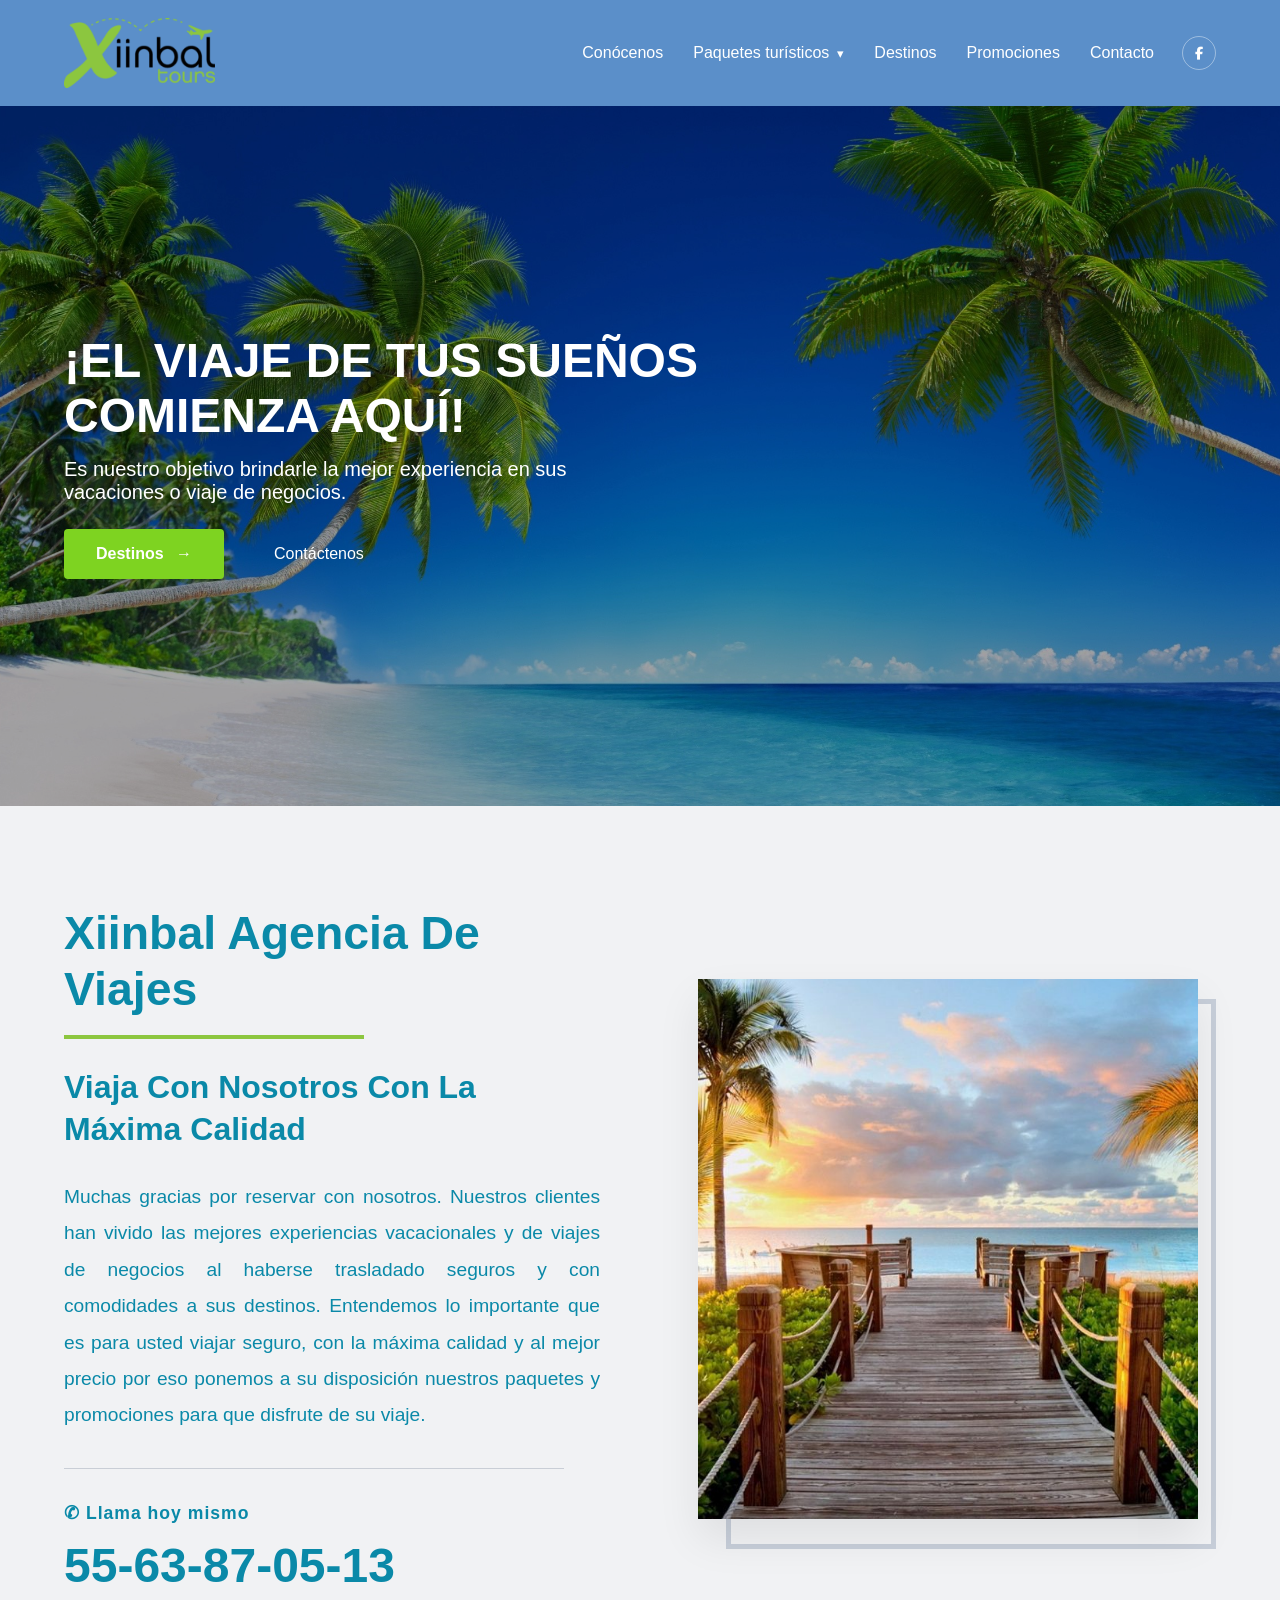
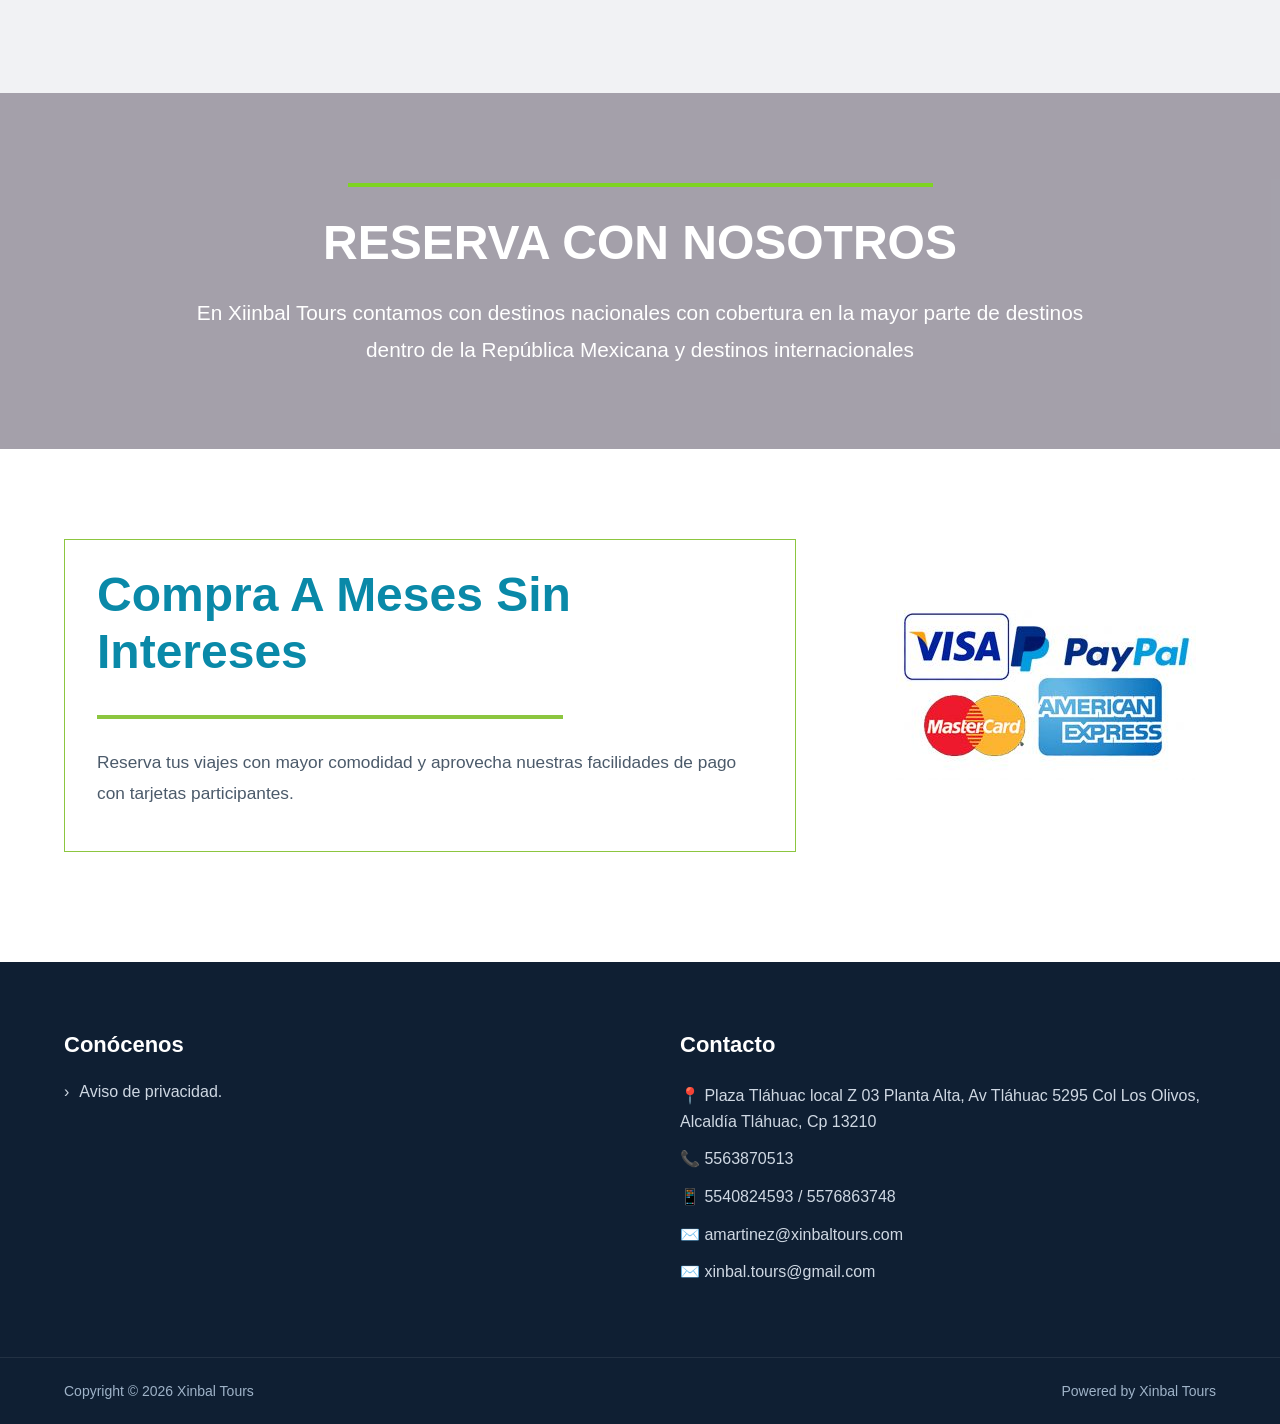
==== index.html @ b1d9e9b7 "pagina nueva" ====
<!DOCTYPE html>
<html lang="es">

<head>
    <meta charset="UTF-8" />
    <meta name="viewport" content="width=device-width, initial-scale=1.0" />
    <title>Xiinbal Tours</title>
    <link rel="stylesheet" href="css/styles.css" />
</head>

<body>

    <!-- ENCABEZADO -->
    <div id="header"></div>

    <!-- PORTADA / HERO -->
    <section class="hero">
        <div class="hero-overlay">
            <div class="container hero-content">
                <h1>
                    ¡EL VIAJE DE TUS SUEÑOS COMIENZA AQUÍ!</h1>
                <p>Es nuestro objetivo brindarle la mejor experiencia en sus vacaciones o viaje de negocios.

                </p>
                <div class="hero-buttons">
                    <a href="../views/destinos.html" class="btn btn-primary">
                        Destinos <span class="arrow">→</span>
                    </a>

                    <a href="../views/contacto.html" class="btn btn-secondary">
                        Contáctenos
                    </a>
                </div>
            </div>
        </div>
    </section>

    <section class="about-section" id="conocenos">
        <div class="container about-container">

            <div class="about-text">
                <h2>Xiinbal Agencia De Viajes</h2>
                <div class="about-line"></div>

                <h3>Viaja Con Nosotros Con La Máxima Calidad</h3>

                <p style="text-align: justify;">
                    Muchas gracias por reservar con nosotros. Nuestros clientes han vivido las mejores
                    experiencias vacacionales y de viajes de negocios al haberse trasladado seguros
                    y con comodidades a sus destinos. Entendemos lo importante que es para usted
                    viajar seguro, con la máxima calidad y al mejor precio por eso ponemos a su
                    disposición nuestros paquetes y promociones para que disfrute de su viaje.
                </p>

                <div class="about-divider"></div>

                <div class="about-contact">
                    <span class="about-contact-label">✆ Llama hoy mismo</span>
                    <a href="tel:5563870513" class="about-phone">55-63-87-05-13</a>
                </div>
            </div>

            <div class="about-image-wrapper">
                <div class="about-image-frame"></div>
                <img src="assets/img/playa.jpg" alt="Destino Xinbal Tours" class="about-image">
            </div>

        </div>
    </section>

    <section class="reservation-banner">
        <div class="reservation-banner-overlay">
            <div class="container reservation-banner-content">
                <div class="reservation-line"></div>
                <h2>RESERVA CON NOSOTROS</h2>
                <p>
                    En Xiinbal Tours contamos con destinos nacionales con cobertura en la mayor parte de
                    destinos dentro de la República Mexicana y destinos internacionales
                </p>
            </div>
        </div>
    </section>

    <section class="payment-section">
        <div class="container payment-container">

            <div class="payment-info">
                <h2>Compra A Meses Sin Intereses</h2>
                <div class="payment-line"></div>

                <p>
                    Reserva tus viajes con mayor comodidad y aprovecha nuestras facilidades de pago
                    con tarjetas participantes.
                </p>
            </div>

            <div class="payment-methods">
                <img src="assets/img/pagos.jpg" alt="Métodos de pago Xinbal Tours">
            </div>

        </div>
    </section>

    <div id="footer"></div>

    <script src="js/partials.js"></script>
    <script src="js/menu.js"></script>
    <script src="js/main.js"></script>
</body>

</html>
---- css/styles.css ----
@import url('./base/reset.css');
@import url('./base/global.css');
@import url('./base/utilities.css');

@import url('./layout/header.css');
@import url('./layout/footer.css');

@import url('./sections/hero.css');
@import url('./sections/about.css');
@import url('./sections/reservation-banner.css');
@import url('./sections/payment-section.css');

@import url('./pages/conocenos.css');
@import url('./pages/paquetes.css');
@import url('./pages/paquetesinter.css');
@import url('./pages/destinos.css');
@import url('./pages/promociones.css');
@import url('./pages/contacto.css');

@import url('./responsive/responsive.css');
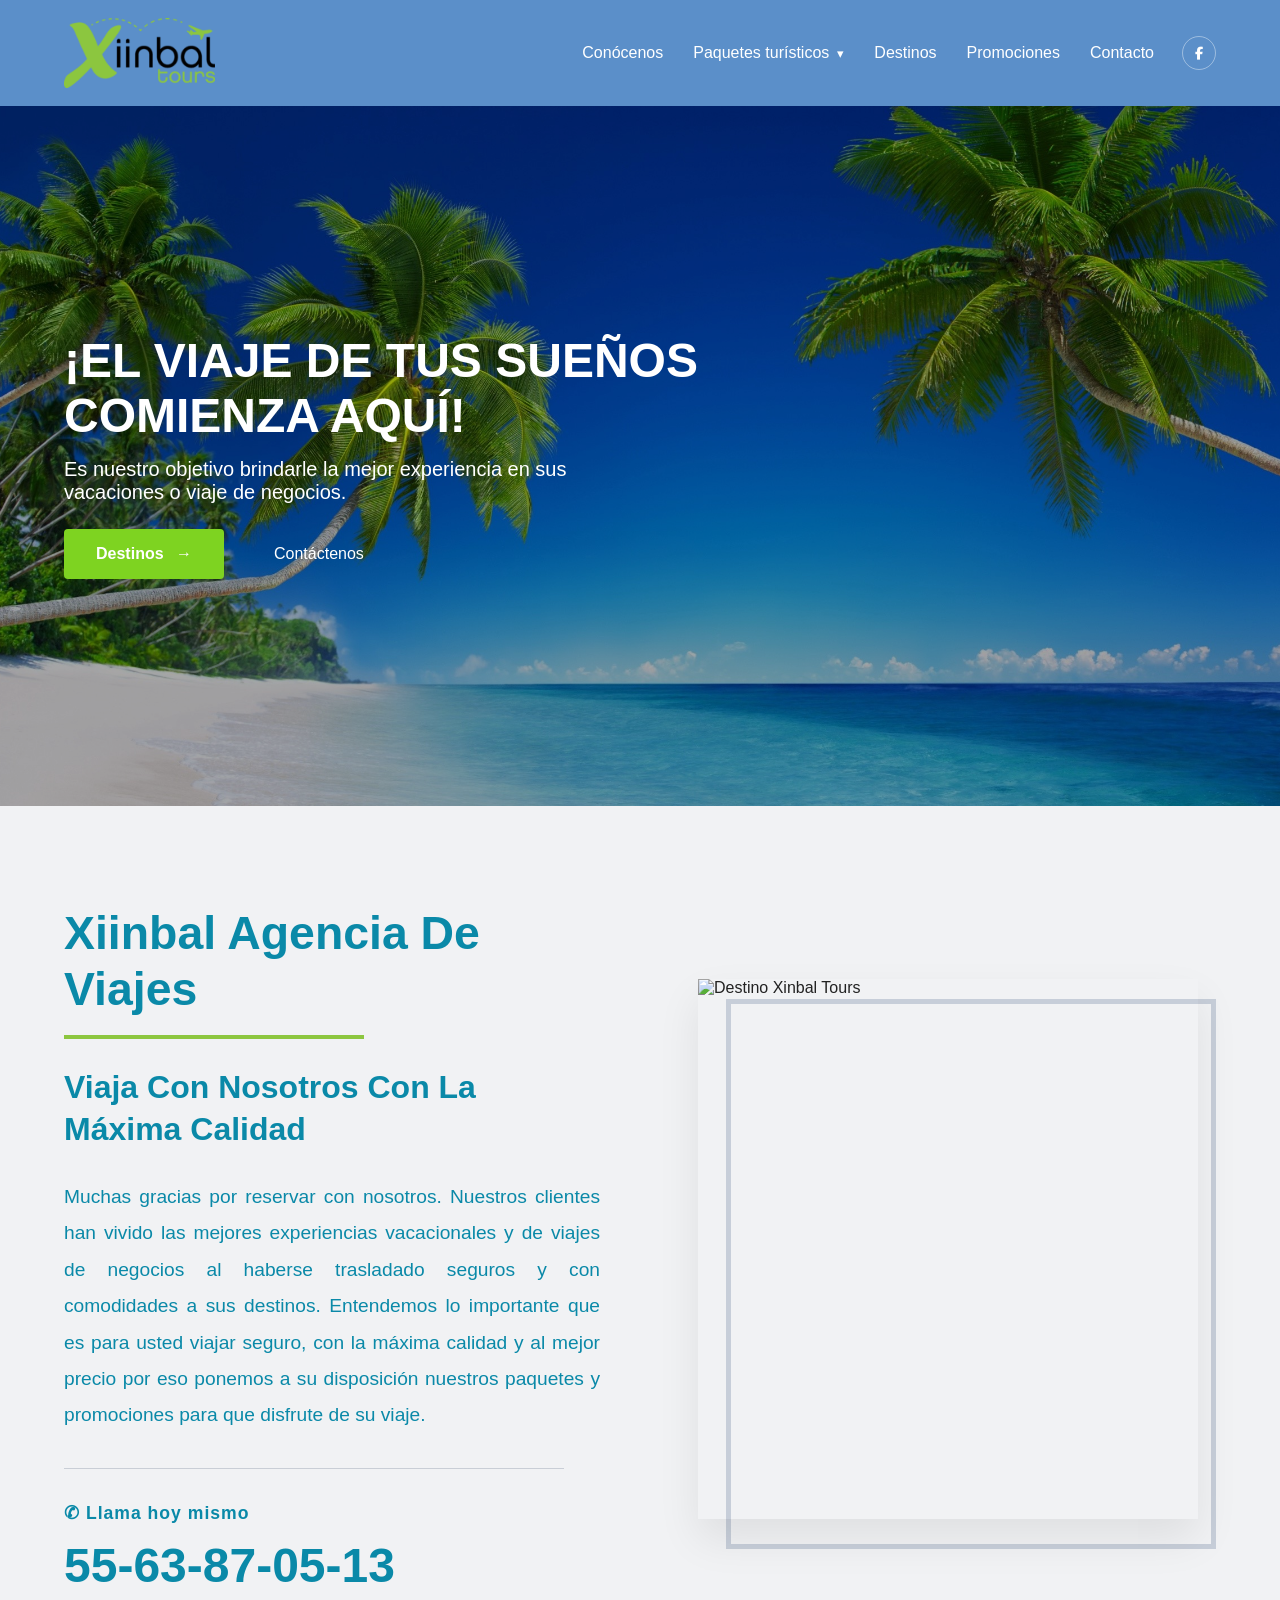
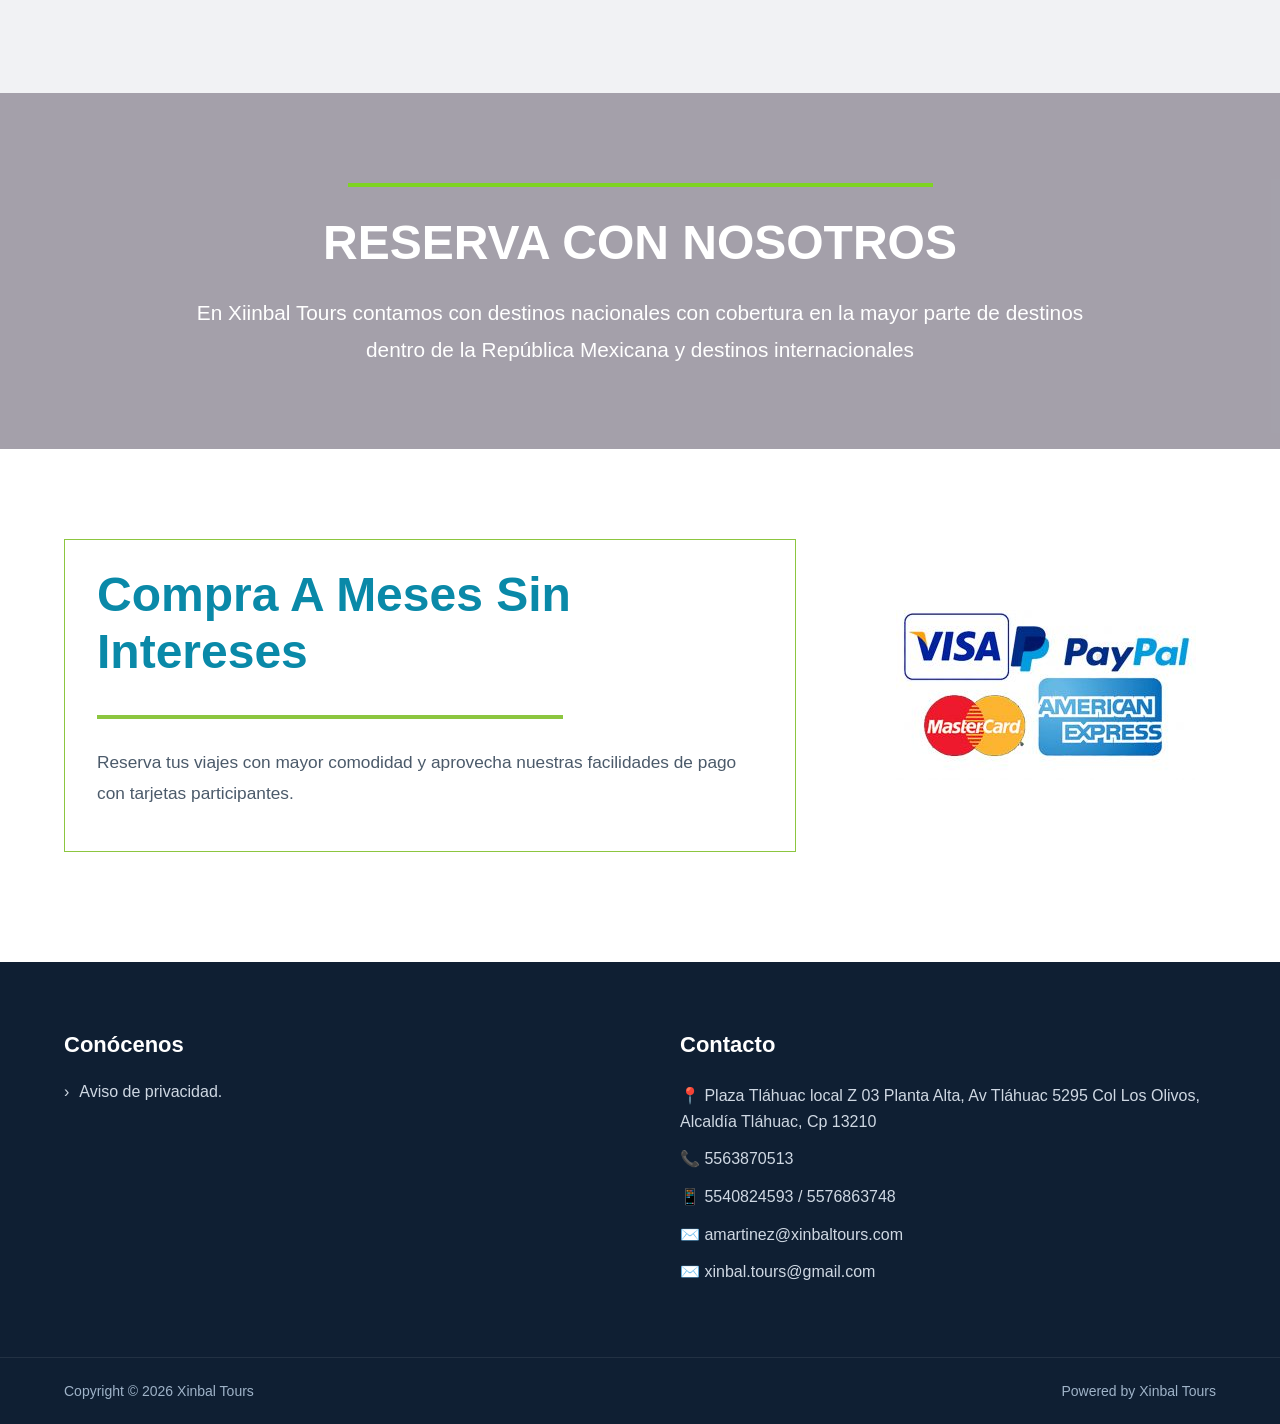
==== commit 0c93da30: "prueba" ====
--- a/index.html
+++ b/index.html
@@ -62,7 +62,7 @@
 
             <div class="about-image-wrapper">
                 <div class="about-image-frame"></div>
-                <img src="assets/img/playa.jpg" alt="Destino Xinbal Tours" class="about-image">
+                <img src="../AgenciaViajes/assets/img/playa.jpg" alt="Destino Xinbal Tours" class="about-image">
             </div>
 
         </div>
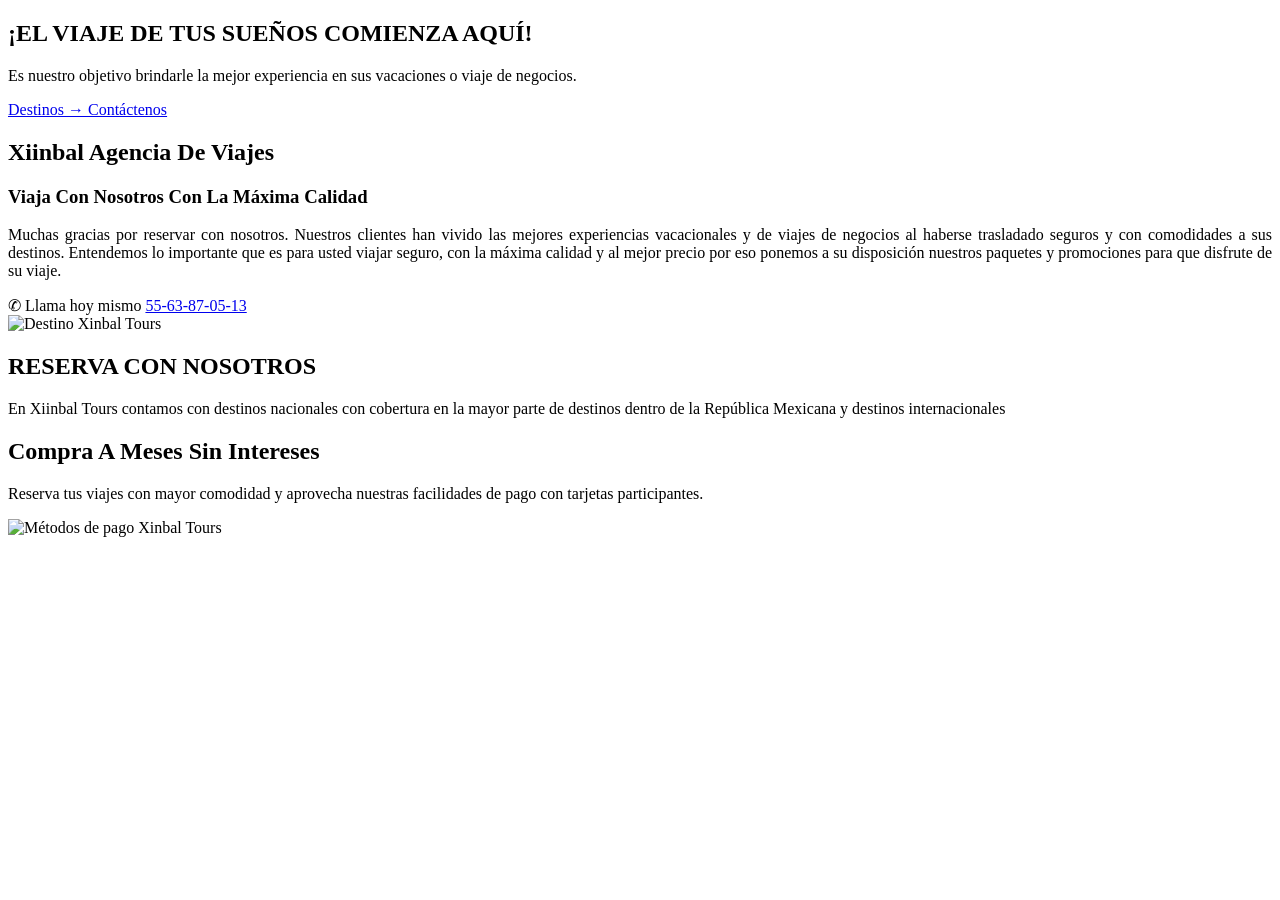
==== commit a7f71d87: "prueba2" ====
--- a/index.html
+++ b/index.html
@@ -5,7 +5,7 @@
     <meta charset="UTF-8" />
     <meta name="viewport" content="width=device-width, initial-scale=1.0" />
     <title>Xiinbal Tours</title>
-    <link rel="stylesheet" href="css/styles.css" />
+    <link rel="stylesheet" href="../AgenciaViajes/css/styles.css" />
 </head>
 
 <body>
@@ -23,11 +23,11 @@
 
                 </p>
                 <div class="hero-buttons">
-                    <a href="../views/destinos.html" class="btn btn-primary">
+                    <a href="../AgenciaViajes/views/destinos.html" class="btn btn-primary">
                         Destinos <span class="arrow">→</span>
                     </a>
 
-                    <a href="../views/contacto.html" class="btn btn-secondary">
+                    <a href="../AgenciaViajes/views/contacto.html" class="btn btn-secondary">
                         Contáctenos
                     </a>
                 </div>
@@ -95,7 +95,7 @@
             </div>
 
             <div class="payment-methods">
-                <img src="assets/img/pagos.jpg" alt="Métodos de pago Xinbal Tours">
+                <img src="../AgenciaViajes/assets/img/pagos.jpg" alt="Métodos de pago Xinbal Tours">
             </div>
 
         </div>
@@ -103,9 +103,9 @@
 
     <div id="footer"></div>
 
-    <script src="js/partials.js"></script>
-    <script src="js/menu.js"></script>
-    <script src="js/main.js"></script>
+    <script src="../AgenciaViajes/js/partials.js"></script>
+    <script src="../AgenciaViajes/js/menu.js"></script>
+    <script src="../AgenciaViajes/js/main.js"></script>
 </body>
 
 </html>
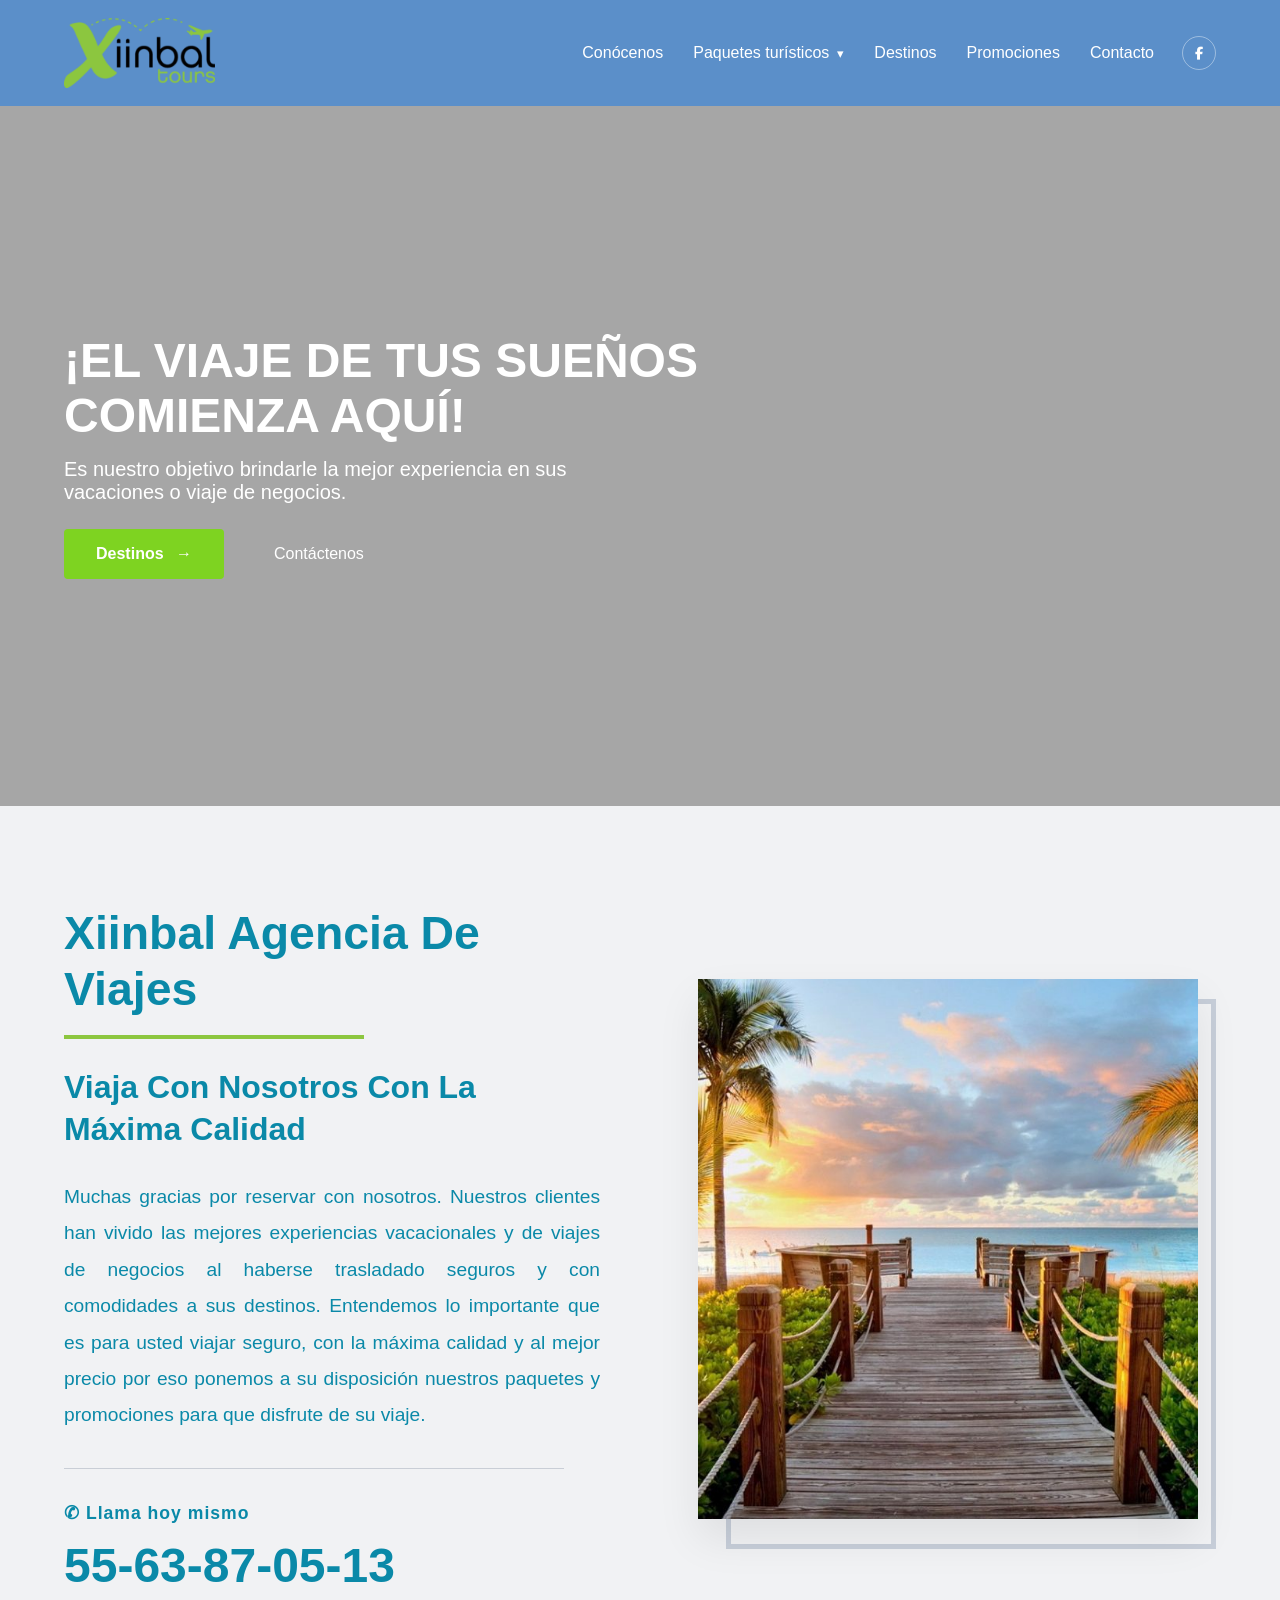
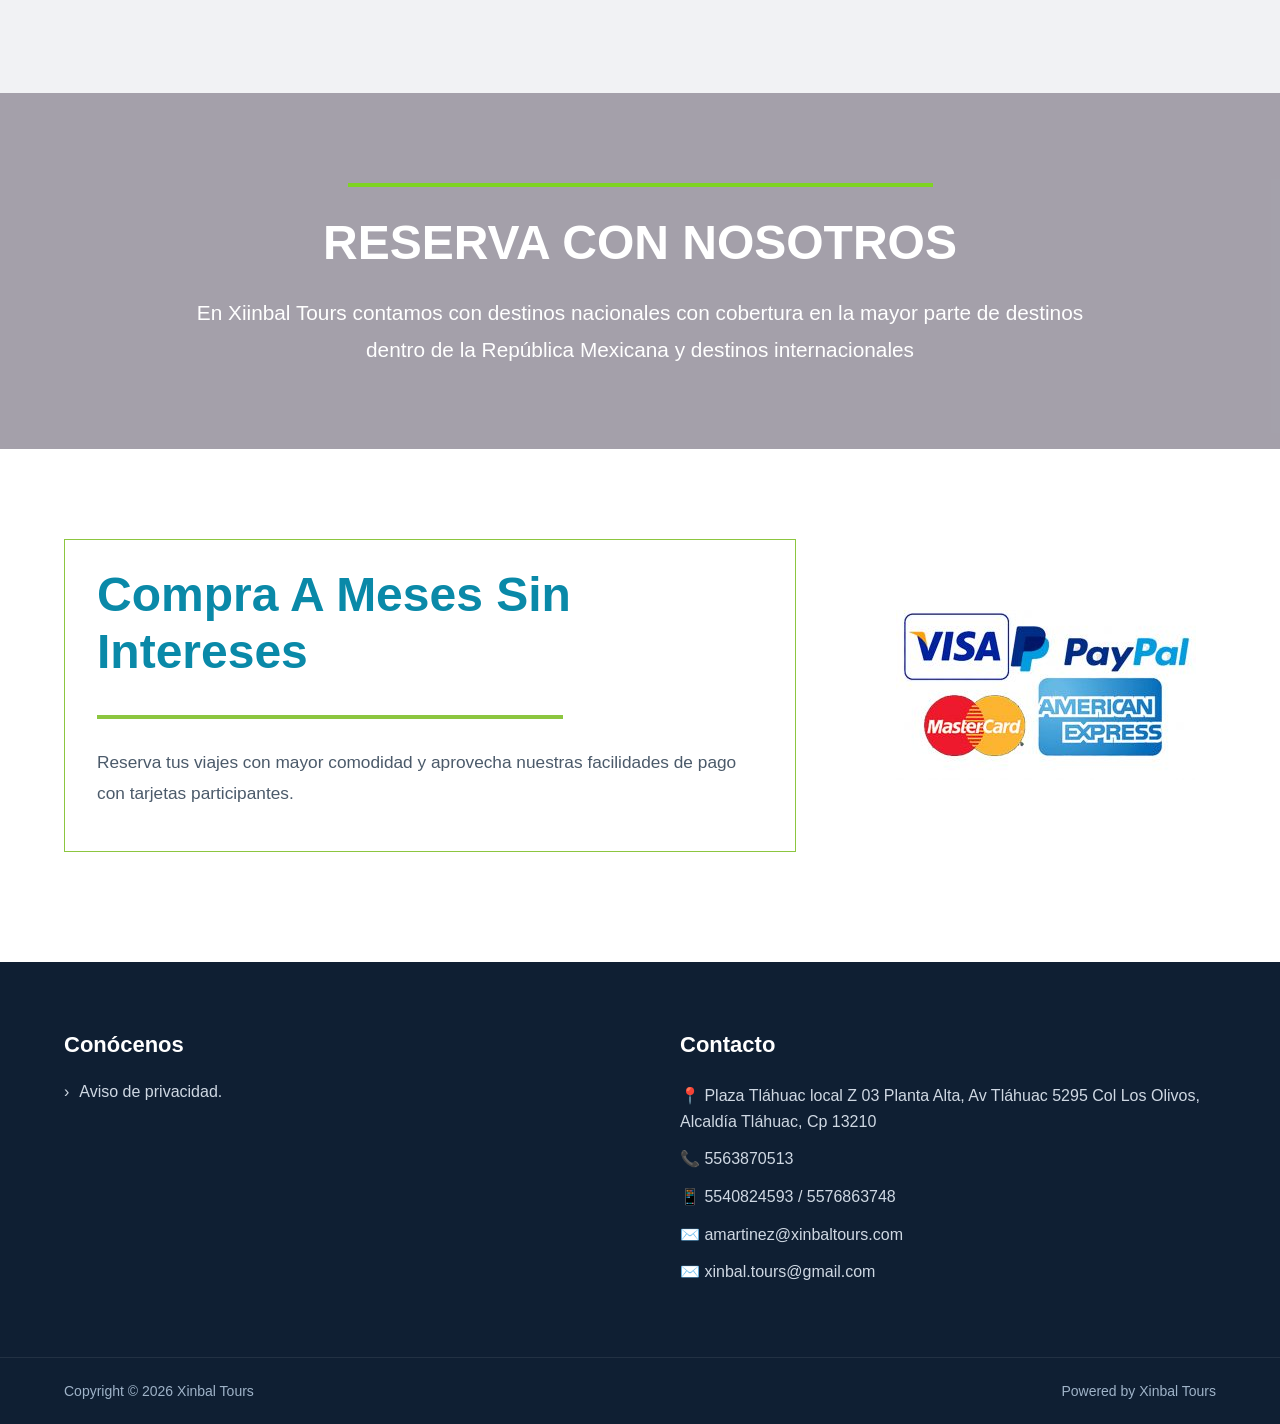
==== commit 15753523: "xd" ====
--- a/index.html
+++ b/index.html
@@ -5,7 +5,7 @@
     <meta charset="UTF-8" />
     <meta name="viewport" content="width=device-width, initial-scale=1.0" />
     <title>Xiinbal Tours</title>
-    <link rel="stylesheet" href="../AgenciaViajes/css/styles.css" />
+    <link rel="stylesheet" href="/css/styles.css" />
 </head>
 
 <body>
@@ -23,11 +23,11 @@
 
                 </p>
                 <div class="hero-buttons">
-                    <a href="../AgenciaViajes/views/destinos.html" class="btn btn-primary">
+                    <a href="/views/destinos.html" class="btn btn-primary">
                         Destinos <span class="arrow">→</span>
                     </a>
 
-                    <a href="../AgenciaViajes/views/contacto.html" class="btn btn-secondary">
+                    <a href="/views/contacto.html" class="btn btn-secondary">
                         Contáctenos
                     </a>
                 </div>
@@ -62,7 +62,7 @@
 
             <div class="about-image-wrapper">
                 <div class="about-image-frame"></div>
-                <img src="../AgenciaViajes/assets/img/playa.jpg" alt="Destino Xinbal Tours" class="about-image">
+                <img src="/assets/img/playa.jpg" alt="Destino Xinbal Tours" class="about-image">
             </div>
 
         </div>
@@ -95,7 +95,7 @@
             </div>
 
             <div class="payment-methods">
-                <img src="../AgenciaViajes/assets/img/pagos.jpg" alt="Métodos de pago Xinbal Tours">
+                <img src="/assets/img/pagos.jpg" alt="Métodos de pago Xinbal Tours">
             </div>
 
         </div>
@@ -103,9 +103,9 @@
 
     <div id="footer"></div>
 
-    <script src="../AgenciaViajes/js/partials.js"></script>
-    <script src="../AgenciaViajes/js/menu.js"></script>
-    <script src="../AgenciaViajes/js/main.js"></script>
+    <script src="/js/partials.js"></script>
+    <script src="/js/menu.js"></script>
+    <script src="/js/main.js"></script>
 </body>
 
 </html>
--- a/css/styles.css
+++ b/css/styles.css
@@ -0,0 +1,20 @@
+@import url('./base/reset.css');
+@import url('./base/global.css');
+@import url('./base/utilities.css');
+
+@import url('./layout/header.css');
+@import url('./layout/footer.css');
+
+@import url('./sections/hero.css');
+@import url('./sections/about.css');
+@import url('./sections/reservation-banner.css');
+@import url('./sections/payment-section.css');
+
+@import url('./pages/conocenos.css');
+@import url('./pages/paquetes.css');
+@import url('./pages/paquetesinter.css');
+@import url('./pages/destinos.css');
+@import url('./pages/promociones.css');
+@import url('./pages/contacto.css');
+
+@import url('./responsive/responsive.css');
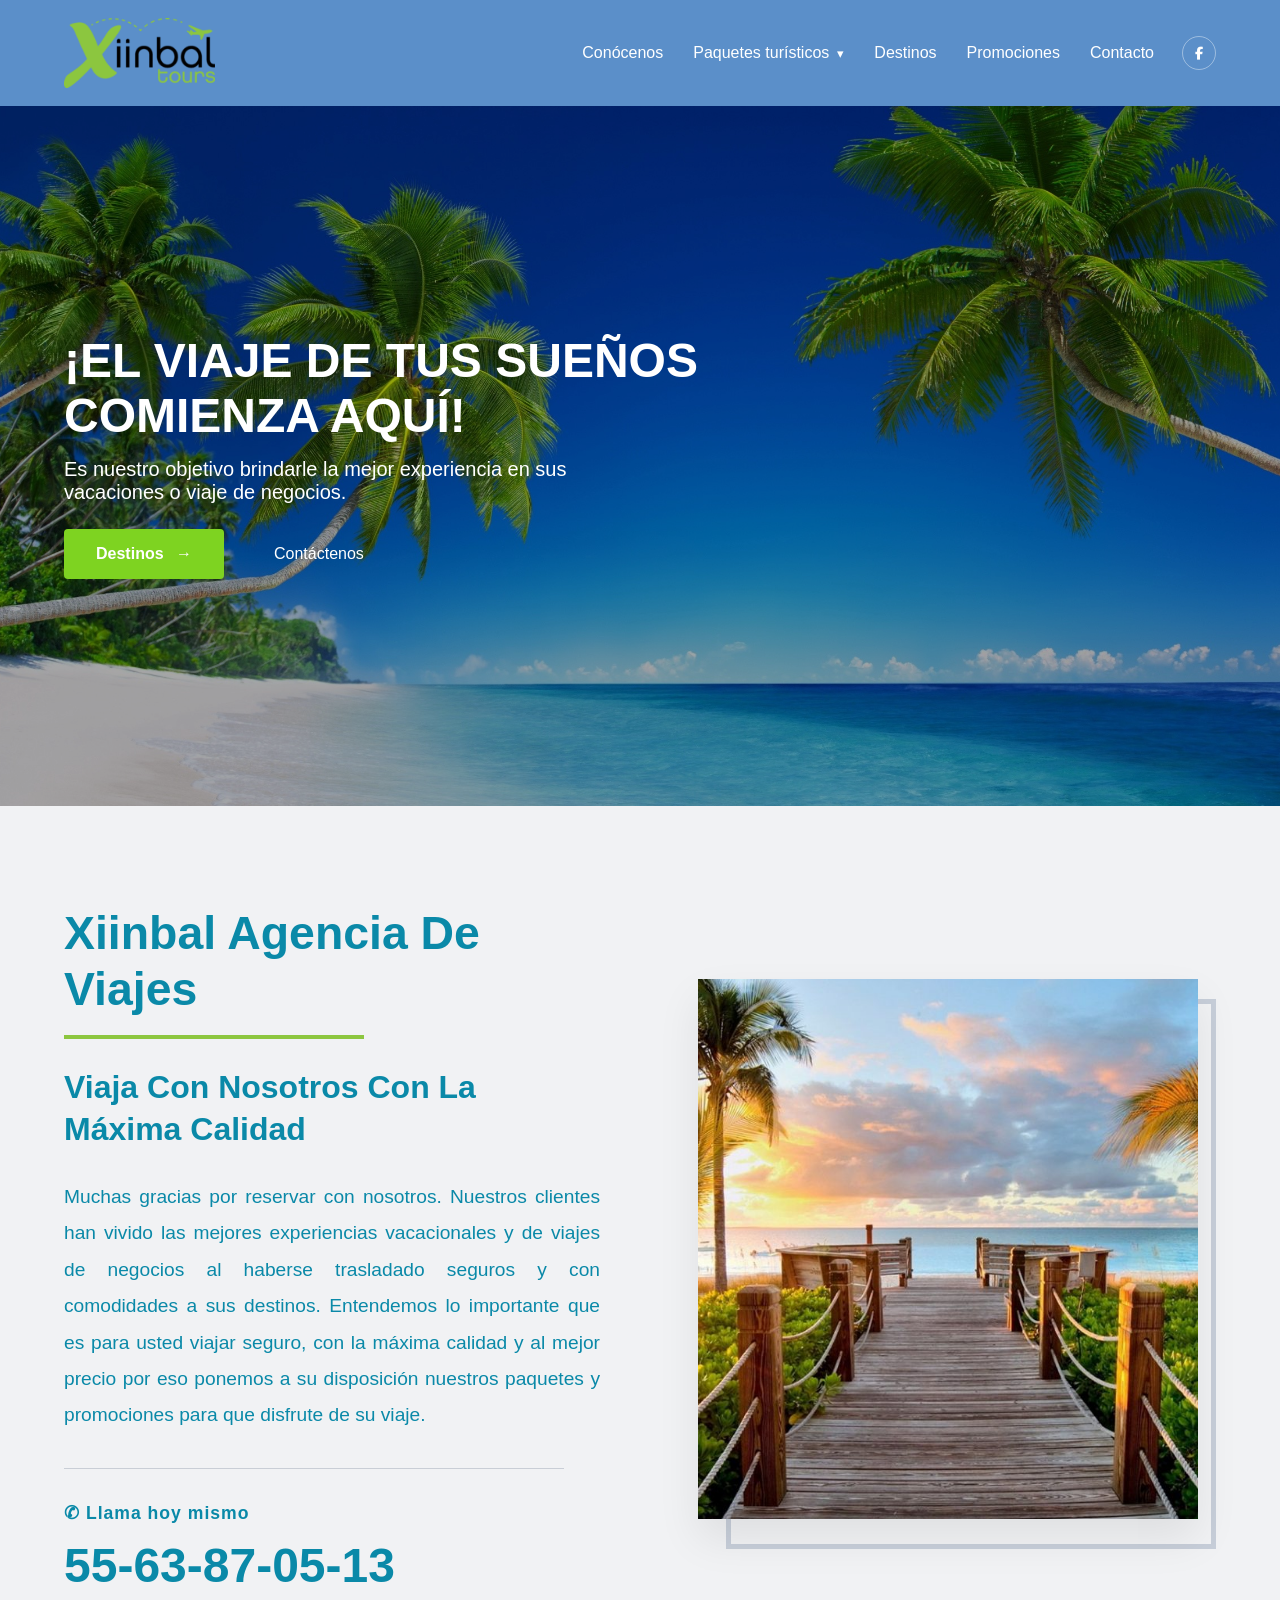
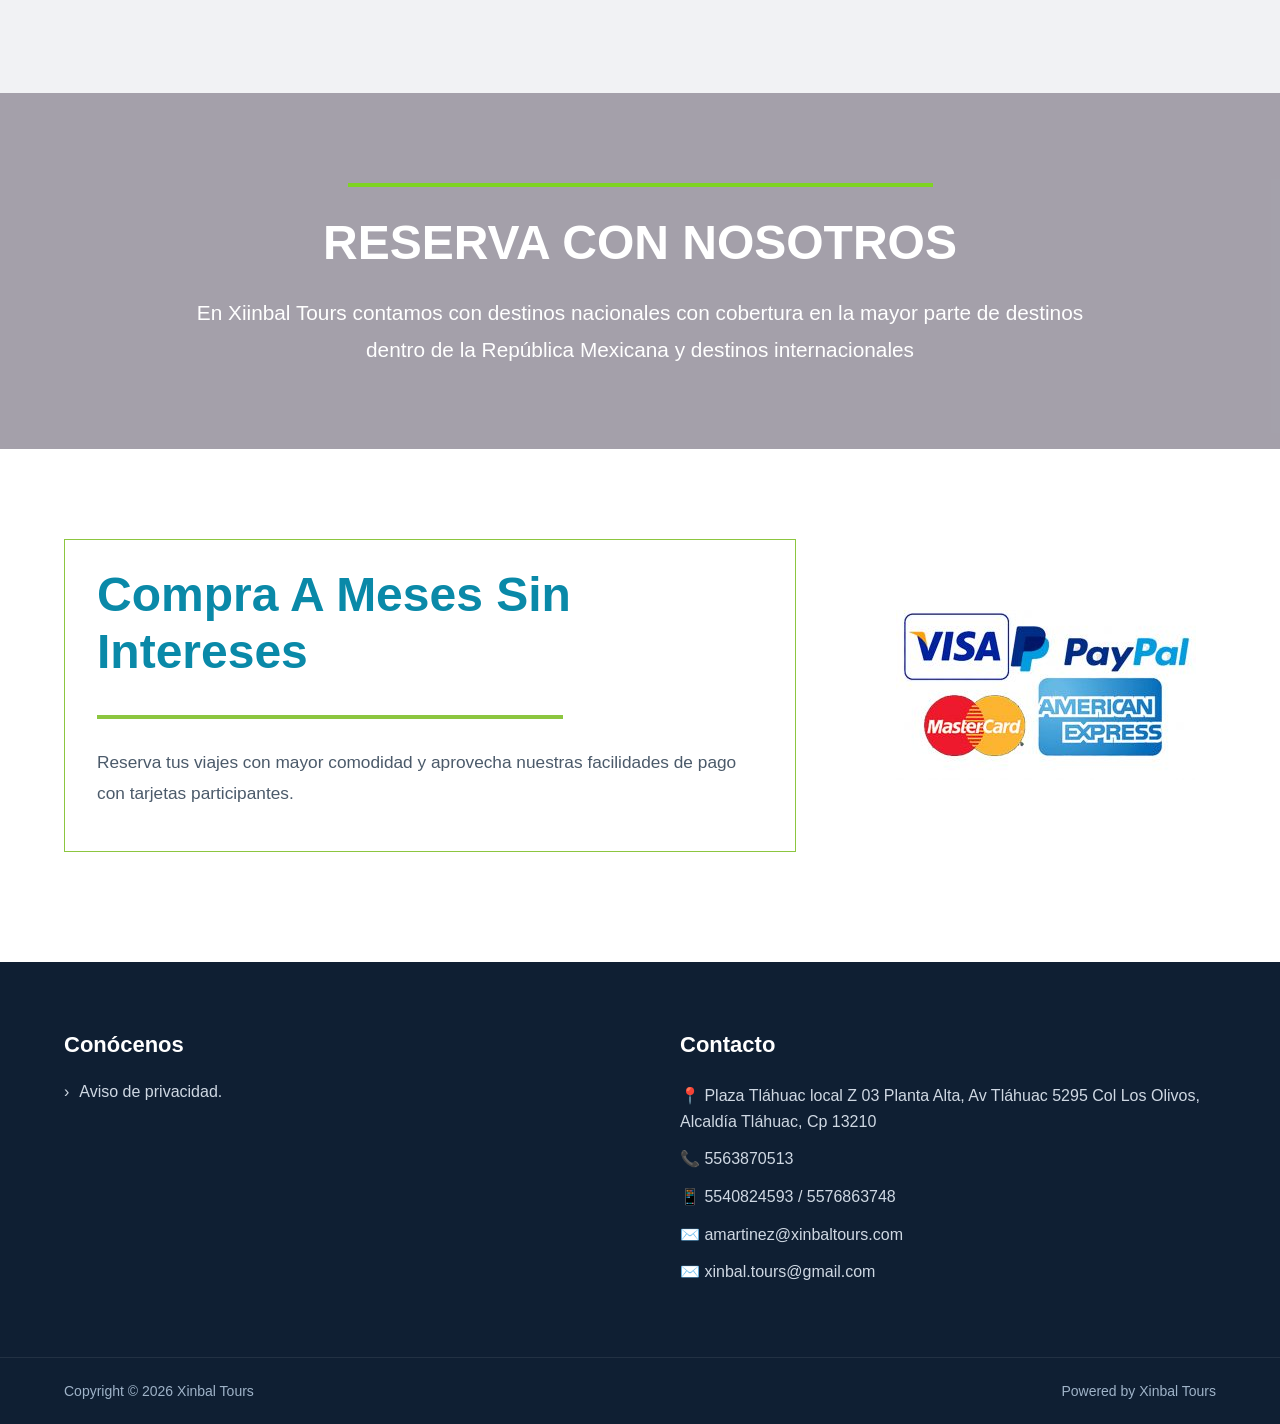
==== commit d4e3951f: "asd" ====
--- a/index.html
+++ b/index.html
@@ -5,7 +5,7 @@
     <meta charset="UTF-8" />
     <meta name="viewport" content="width=device-width, initial-scale=1.0" />
     <title>Xiinbal Tours</title>
-    <link rel="stylesheet" href="/css/styles.css" />
+    <link rel="stylesheet" href="css/styles.css" />
 </head>
 
 <body>
@@ -14,7 +14,7 @@
     <div id="header"></div>
 
     <!-- PORTADA / HERO -->
-    <section class="hero">
+    <section class="hero" style="background-image: url('assets/img/fondo.jpg');">
         <div class="hero-overlay">
             <div class="container hero-content">
                 <h1>
@@ -23,11 +23,11 @@
 
                 </p>
                 <div class="hero-buttons">
-                    <a href="/views/destinos.html" class="btn btn-primary">
+                    <a href="views/destinos.html" class="btn btn-primary">
                         Destinos <span class="arrow">→</span>
                     </a>
 
-                    <a href="/views/contacto.html" class="btn btn-secondary">
+                    <a href="views/contacto.html" class="btn btn-secondary">
                         Contáctenos
                     </a>
                 </div>
@@ -62,13 +62,13 @@
 
             <div class="about-image-wrapper">
                 <div class="about-image-frame"></div>
-                <img src="/assets/img/playa.jpg" alt="Destino Xinbal Tours" class="about-image">
+                <img src="assets/img/playa.jpg" alt="Destino Xinbal Tours" class="about-image">
             </div>
 
         </div>
     </section>
 
-    <section class="reservation-banner">
+    <section class="reservation-banner" style="background-image: url('assets/img/horizonte.jpg');">
         <div class="reservation-banner-overlay">
             <div class="container reservation-banner-content">
                 <div class="reservation-line"></div>
@@ -95,7 +95,7 @@
             </div>
 
             <div class="payment-methods">
-                <img src="/assets/img/pagos.jpg" alt="Métodos de pago Xinbal Tours">
+                <img src="assets/img/pagos.jpg" alt="Métodos de pago Xinbal Tours">
             </div>
 
         </div>
@@ -103,9 +103,9 @@
 
     <div id="footer"></div>
 
-    <script src="/js/partials.js"></script>
-    <script src="/js/menu.js"></script>
-    <script src="/js/main.js"></script>
+    <script src="js/partials.js"></script>
+    <script src="js/menu.js"></script>
+    <script src="js/main.js"></script>
 </body>
 
 </html>
